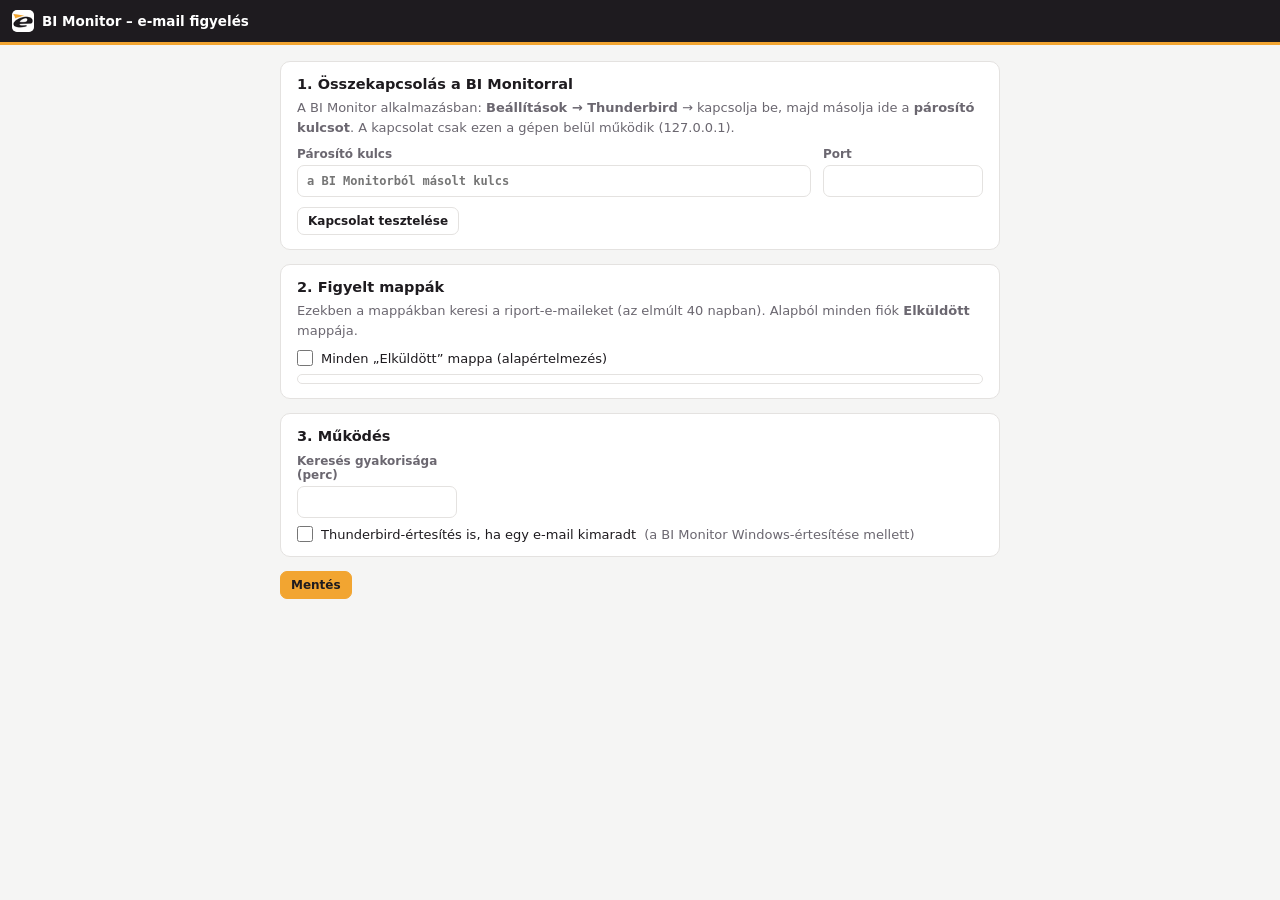
==== thunderbird/options.html @ f26be4cd "E-mailek figyelése Thunderbird-bővítménnyel Az időzítve kiküldött riport-e-mailek is figyelhetők, ug" ====
<!doctype html>
<html lang="hu">
<head>
<meta charset="utf-8">
<title>BI Monitor – e-mail figyelés beállításai</title>
<link rel="stylesheet" href="ui.css">
<link rel="stylesheet" href="options.css">
</head>
<body>
<div class="head"><img src="icons/icon-32.png" alt=""><b>BI Monitor – e-mail figyelés</b></div>
<main>
  <section>
    <h2>1. Összekapcsolás a BI Monitorral</h2>
    <p class="muted">A BI Monitor alkalmazásban: <b>Beállítások → Thunderbird</b> → kapcsolja be, majd másolja ide a <b>párosító kulcsot</b>. A kapcsolat csak ezen a gépen belül működik (127.0.0.1).</p>
    <div class="row">
      <label>Párosító kulcs<input class="input mono" id="key" type="password" autocomplete="off" spellcheck="false" placeholder="a BI Monitorból másolt kulcs"></label>
      <label class="narrow">Port<input class="input mono" id="port" type="number" min="1024" max="65535"></label>
    </div>
    <div class="row">
      <button class="btn" id="test">Kapcsolat tesztelése</button>
      <span id="testOut" class="small"></span>
    </div>
  </section>
  <section>
    <h2>2. Figyelt mappák</h2>
    <p class="muted">Ezekben a mappákban keresi a riport-e-maileket (az elmúlt 40 napban). Alapból minden fiók <b>Elküldött</b> mappája.</p>
    <label class="check"><input type="checkbox" id="defFolders"> Minden „Elküldött” mappa (alapértelmezés)</label>
    <div id="folders" class="folders"></div>
  </section>
  <section>
    <h2>3. Működés</h2>
    <div class="row">
      <label class="narrow">Keresés gyakorisága (perc)<input class="input" id="interval" type="number" min="1" max="60"></label>
    </div>
    <label class="check"><input type="checkbox" id="notify"> Thunderbird-értesítés is, ha egy e-mail kimaradt <span class="muted">(a BI Monitor Windows-értesítése mellett)</span></label>
  </section>
  <div class="row save">
    <button class="btn primary" id="save">Mentés</button>
    <span id="saveOut" class="small"></span>
  </div>
</main>
<script src="lib.js"></script>
<script src="options.js"></script>
</body>
</html>
---- thunderbird/ui.css ----
:root {
  --primary: #1E1B1F; --accent: #F2A531; --accent-dark: #D98A12; --bg: #F5F5F4; --surface: #FFFFFF;
  --text: #1E1B1F; --muted: #6B6770; --border: #E4E2E0; --hover: rgba(30, 27, 31, .05);
  --ok: #2E9E5B; --missing: #D64545; --unreachable: #7C5CC4;
  font-family: "Segoe UI Variable Text", "Segoe UI", system-ui, sans-serif; font-size: 13px; color: var(--text);
}
@media (prefers-color-scheme: dark) {
  :root { --bg: #141215; --surface: #1E1B20; --text: #ECE9EE; --muted: #A29DA8; --border: #322E35; --hover: rgba(255, 255, 255, .06); }
}
body { margin: 0; background: var(--surface); color: var(--text); }
.head { display: flex; align-items: center; gap: 8px; padding: 10px 12px; background: var(--primary); color: #fff; border-bottom: 3px solid var(--accent); }
.head img { width: 22px; height: 22px; border-radius: 5px; background: #fff; }
.head b { font-size: 13.5px; }
.grow { flex: 1; }
.conn { display: inline-flex; align-items: center; gap: 5px; font-size: 11.5px; color: rgba(255, 255, 255, .8); }
.dot { width: 8px; height: 8px; border-radius: 50%; display: inline-block; flex-shrink: 0; }
.btn { display: inline-flex; align-items: center; justify-content: center; gap: 5px; height: 28px; padding: 0 10px; border-radius: 7px; border: 1px solid var(--border); background: var(--surface); color: var(--text); font: inherit; font-weight: 600; font-size: 12px; cursor: pointer; white-space: nowrap; }
.btn:hover { background: var(--hover); }
.btn.primary { background: var(--accent); border-color: var(--accent); color: #1E1B1F; }
.btn.primary:hover { background: var(--accent-dark); }
.btn[disabled] { opacity: .5; cursor: default; }
.muted { color: var(--muted); }
.small { font-size: 11.5px; }
.pill { display: inline-flex; align-items: center; gap: 5px; height: 20px; padding: 0 8px; border-radius: 10px; font-size: 11px; font-weight: 700; white-space: nowrap; }
.input { height: 30px; padding: 0 9px; border-radius: 7px; border: 1px solid var(--border); background: var(--surface); color: var(--text); font: inherit; min-width: 0; }
.input:focus { outline: none; border-color: var(--accent); box-shadow: 0 0 0 3px rgba(242, 165, 49, .35); }
.mono { font-family: "Cascadia Mono", Consolas, monospace; font-size: 12px; }
.box { padding: 10px 12px; border-radius: 8px; margin: 10px 12px; line-height: 1.45; }
.box.err { background: color-mix(in srgb, var(--missing) 10%, transparent); color: var(--missing); }
.box.info { background: var(--hover); }
---- thunderbird/options.css ----
body { background: var(--bg); }
main { max-width: 720px; margin: 0 auto; padding: 16px; }
section { background: var(--surface); border: 1px solid var(--border); border-radius: 10px; padding: 14px 16px; margin-bottom: 14px; }
h2 { font-size: 14.5px; margin: 0 0 6px; }
p { margin: 0 0 10px; line-height: 1.5; }
.row { display: flex; gap: 12px; align-items: flex-end; flex-wrap: wrap; margin-top: 10px; }
.row.save { align-items: center; }
label { display: flex; flex-direction: column; gap: 4px; font-size: 12px; font-weight: 600; color: var(--muted); flex: 1; min-width: 220px; }
label.narrow { flex: 0 0 160px; min-width: 0; }
label.check { flex-direction: row; align-items: center; gap: 8px; font-weight: 400; color: var(--text); font-size: 13px; margin-top: 8px; }
label.check input { width: 16px; height: 16px; accent-color: var(--accent); margin: 0; }
.folders { margin-top: 8px; max-height: 320px; overflow: auto; border: 1px solid var(--border); border-radius: 8px; padding: 4px 10px; }
.folders .acc { font-weight: 700; margin: 8px 0 2px; }
.folders label.check { margin: 3px 0 3px 12px; }
.ok { color: var(--ok); }
.bad { color: var(--missing); }
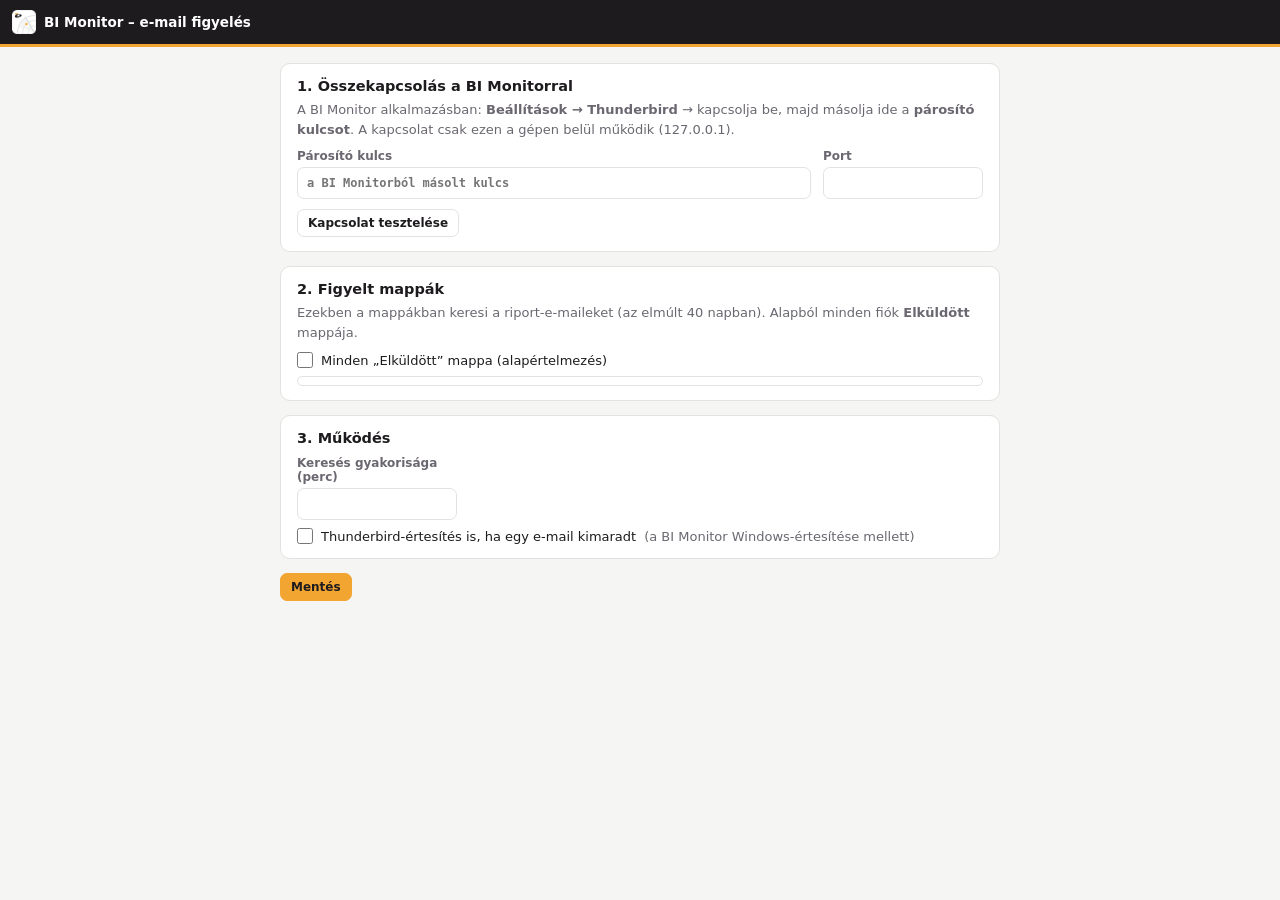
==== commit a3a42b81: "Új logó: Energofish „pásztázó radar” (design spec) - alkalmazás-, exe- és tálcaikon: monitor-sotet; " ====
--- a/thunderbird/options.html
+++ b/thunderbird/options.html
@@ -7,7 +7,7 @@
 <link rel="stylesheet" href="options.css">
 </head>
 <body>
-<div class="head"><img src="icons/icon-32.png" alt=""><b>BI Monitor – e-mail figyelés</b></div>
+<div class="head"><img src="icons/icon-light-64.png" alt=""><b>BI Monitor – e-mail figyelés</b></div>
 <main>
   <section>
     <h2>1. Összekapcsolás a BI Monitorral</h2>
--- a/thunderbird/ui.css
+++ b/thunderbird/ui.css
@@ -9,7 +9,7 @@
 }
 body { margin: 0; background: var(--surface); color: var(--text); }
 .head { display: flex; align-items: center; gap: 8px; padding: 10px 12px; background: var(--primary); color: #fff; border-bottom: 3px solid var(--accent); }
-.head img { width: 22px; height: 22px; border-radius: 5px; background: #fff; }
+.head img { width: 24px; height: 24px; }
 .head b { font-size: 13.5px; }
 .grow { flex: 1; }
 .conn { display: inline-flex; align-items: center; gap: 5px; font-size: 11.5px; color: rgba(255, 255, 255, .8); }
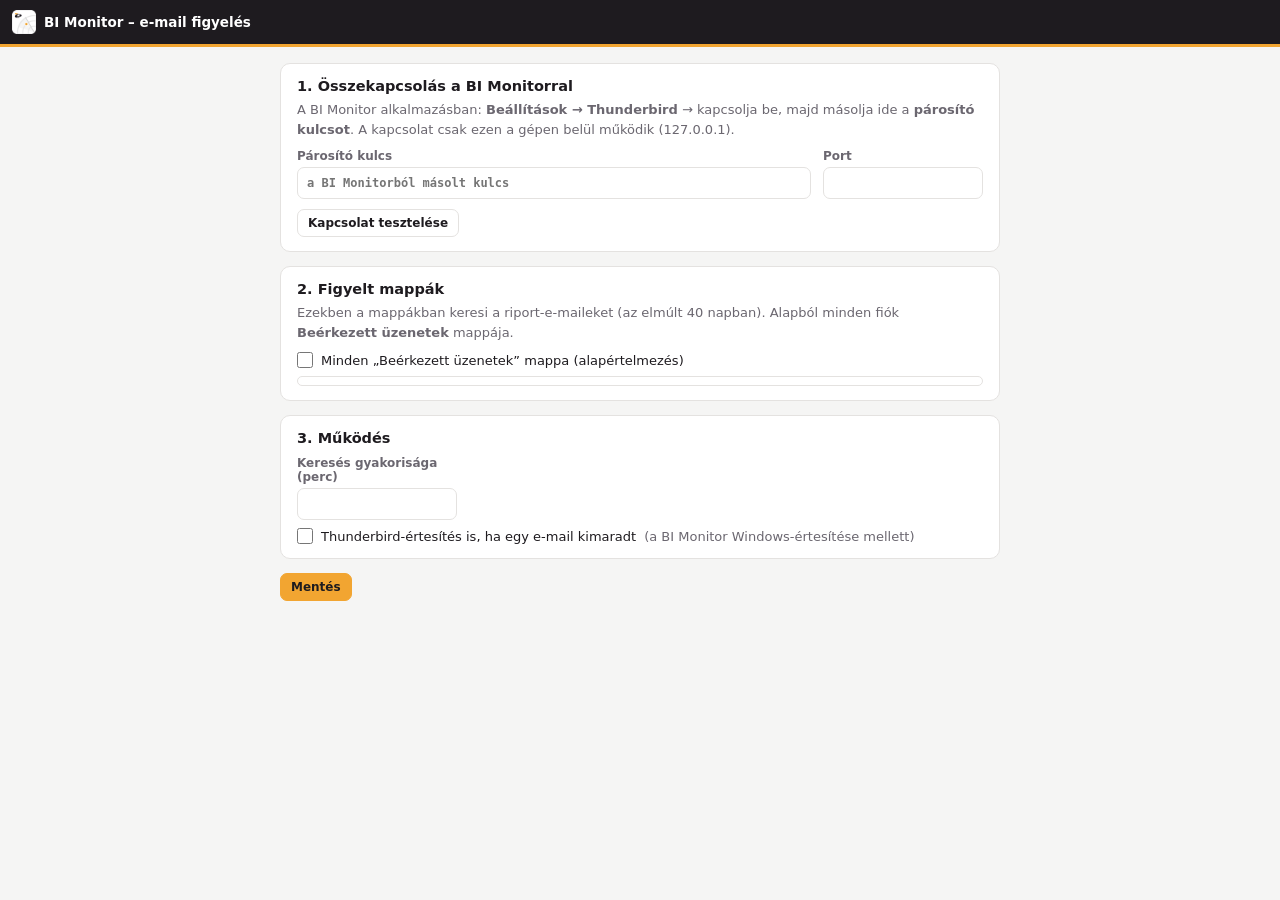
==== commit 15a620b0: "Thunderbird-bővítmény: alapból a Beérkezett üzenetek mappákat figyeli Eddig alapértelmezésként minde" ====
--- a/thunderbird/options.html
+++ b/thunderbird/options.html
@@ -23,8 +23,8 @@
   </section>
   <section>
     <h2>2. Figyelt mappák</h2>
-    <p class="muted">Ezekben a mappákban keresi a riport-e-maileket (az elmúlt 40 napban). Alapból minden fiók <b>Elküldött</b> mappája.</p>
-    <label class="check"><input type="checkbox" id="defFolders"> Minden „Elküldött” mappa (alapértelmezés)</label>
+    <p class="muted">Ezekben a mappákban keresi a riport-e-maileket (az elmúlt 40 napban). Alapból minden fiók <b>Beérkezett üzenetek</b> mappája.</p>
+    <label class="check"><input type="checkbox" id="defFolders"> Minden „Beérkezett üzenetek” mappa (alapértelmezés)</label>
     <div id="folders" class="folders"></div>
   </section>
   <section>
